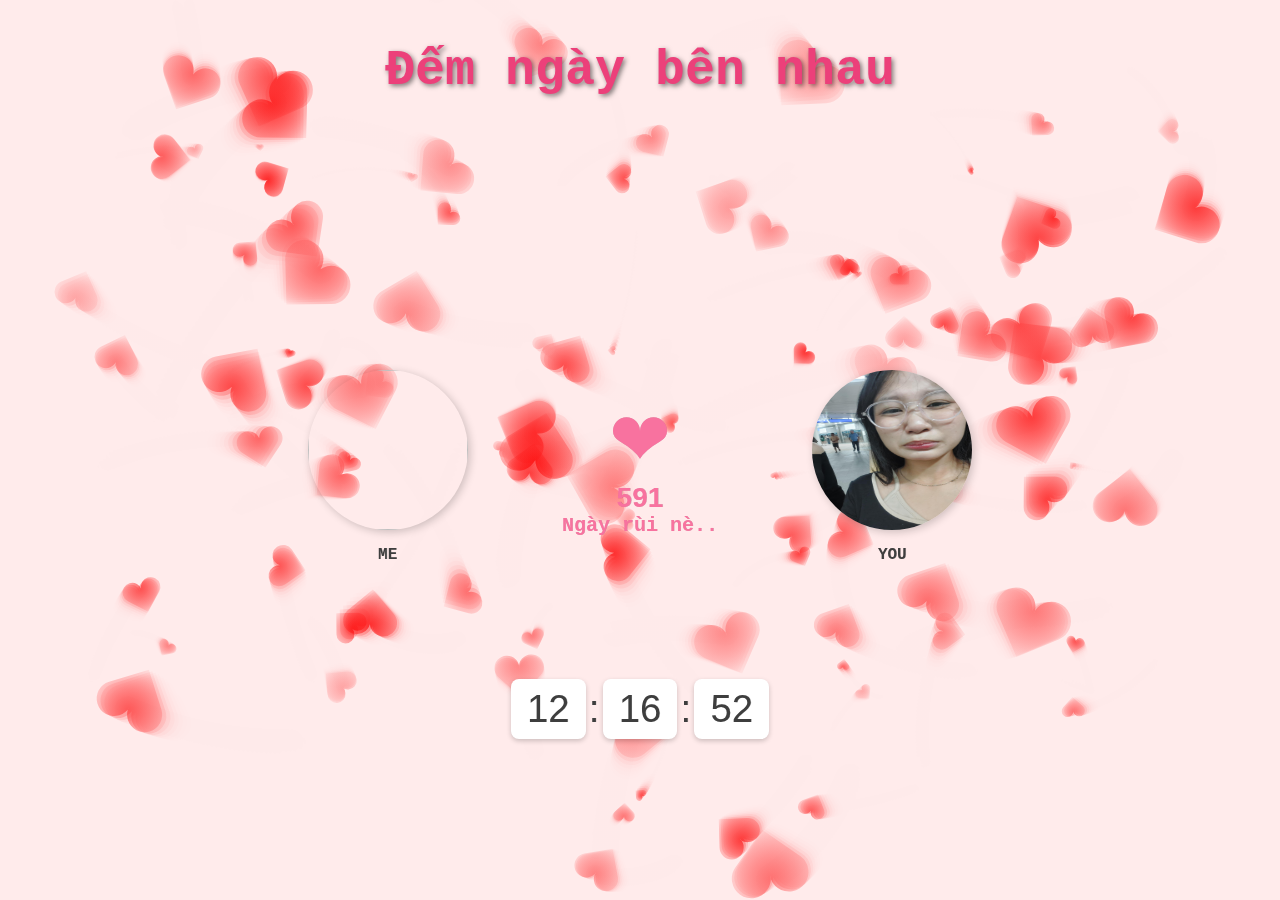
==== index.html @ c3eca8cc "Add files via upload" ====
<!DOCTYPE html>
<html lang="en">
<head>
    <meta charset="UTF-8">
    <meta name="viewport" content="width=device-width, initial-scale=1.0">
    <title>Đếm ngày</title>
    <link href="https://fonts.googleapis.com/css2?family=Cinzel&display=swap" rel="stylesheet">

    <style>
        html,
        body {
            margin: 0;
            padding: 0;
            overflow: hidden;
            height: 100%;
        }

        canvas {
            position: absolute;
            top: 0;
            left: 0;
            z-index: -1;
           
        }

        #c {
            background-color: #ffffff;
        }

        img {
            max-width: 100%;
        }

        body {
            display: grid;
            font-family: "Segoe UI", sans-serif;
            grid-template-columns: repeat(12, 1fr);
            grid-auto-rows: minmax(auto, auto);
            color: #3e3e3e;
            text-shadow: 0.4px 0.4px 0.4px rgba(0, 0, 0, .2);
        }

        a {
            font-family: 'Courier New', Courier, monospace;
            grid-column: span 3;
            text-align: center;
            margin-top: 1.6rem;
        }

        b{
            font-family: 'Courier New', Courier, monospace;
            text-align: center;
            font-size: 20px;
        }

        h1 {
            grid-column: span 3;
            text-align: center;
            color: #ec407a;
            margin-top: 1rem;
            font-size: 50px;
            font-family: 'Courier New', Courier, monospace;
            text-shadow: 2px 2px 5px rgba(0, 0, 0, 0.5);
            font-weight: bold;
        }

        #wrapper {
            display: grid;
            grid-column: 3 / 11;
            grid-template-columns: repeat(3, 1fr);
            grid-auto-rows: minmax(auto, auto);
            grid-row-gap: 10px;
            margin-top: 1.6rem;
        }

        #clock-box,
        #info {
            grid-column: span 3;
            display: grid;
            grid-template-columns: repeat(12, 1fr);
        }

        #clock-box #clock {
            grid-column: 4 / 10;
            padding: .6rem 2rem;
            padding-top: .8rem;
            text-align: center;
            font-size: 2.4rem;
            border-radius: 50rem;
        }

        .time-container {
            display: flex;
            justify-content: center;
            align-items: center;
        }

        .time-part {
            background-color: #fff;
            padding: 0.5rem 1rem;
            border-radius: 8px;
            font-size: 2.4rem;
            font-family: "Arial", sans-serif;
            margin: 0 0.2rem;
            box-shadow: 0 2px 5px rgba(0, 0, 0, .2);
        }

        date,
        time {
            display: block;
        }

        date {
            border-radius: 8px;
            font-size: 28px;
            font-weight: bold;
        }

        time {
            font-family: "Arial", sans-serif;
            font-size: 16px;
            letter-spacing: 0.2px;
        }

        .avt {
            width: 160px;
            height: 160px;
            border-radius: 50%;
            box-shadow: 2px 2px 8px rgba(0, 0, 0, .2);
        }

        #heart {
            grid-column: span 2;
            display: grid;
            grid-template-rows: 2;
            font-size: 74px;
            color: #f8729f;
            align-self: center;
            padding-bottom: 1rem;
            text-align: center;
            animation: heartbeat 1.5s infinite;
            display: inline-block;
        }

        @keyframes heartbeat {
            0% {
                transform: scale(1);
            }

            25% {
                transform: scale(1.2);
            }

            50% {
                transform: scale(1);
            }

            75% {
                transform: scale(1.2);
            }

            100% {
                transform: scale(1);
            }
        }

        #info {
            display: flex;
            justify-content: space-evenly;
            align-items: center;
            width: 100%;
        }

        #info .one {
            grid-column: 3 / 6;
            text-align: center;
            font-family: 'Courier New', Courier, monospace;
            font-weight: bold;
        }

        #info .two {
            grid-column: 8 / 11;
            text-align: center;
            font-family: 'Courier New', Courier, monospace;
            font-weight: bold;
        }

        #info .one,
        #info #heart,
        #info .two {
            display: flex;
            flex-direction: column;
            align-items: center;
        }

        
        @media (max-width: 600px) {
            #info {
                flex-direction: row;
                overflow-x: auto;
            }

            #info .one,
            #info #heart,
            #info .two {
                margin: 0 10px;
            }
        }

        @media (max-width: 992px) {
            #wrapper {
                grid-column: span 12;
            }

            #clock-box #clock {
                grid-column: 2 / 12;
            }

            .avt {
                width: 120px;
                height: 120px;
            }

            #info .one,
            #info .two {
                grid-column: span 12;
            }

            #heart {
                grid-column: span 12;
                padding-bottom: 1rem;
            }
        }

        button {
            text-align: center;
            padding: 1rem 2rem;
            font-family:Georgia, 'Times New Roman', Times, serif;
            font-size: 18px;
            background-color: #ec407a;
            color: white;
            border: none;
            border-radius: 50px;
            cursor: pointer;
            transition: background-color 0.3s ease;
            box-shadow: 0 2px 5px rgba(0, 0, 0, .2);
        }

        button:hover {
            background-color: #d81b60;
        }

        #link-to-album {
            display: block;
            width: 100%;
            text-align: center;
        }

        #link-to-album button {
            display: inline-block;
            margin: 0 auto;
            padding: 1rem 2rem;
            font-size: 18px;
            background-color: #ec407a;
            color: white;
            border: none;
            border-radius: 50px;
            cursor: pointer;
            transition: background-color 0.3s ease;
        }

        #link-to-album button:hover {
            background-color: #d81b60;
        }
    </style>
</head>

<body onclick="playAudio()">
    <canvas id="c" width="948" height="586"></canvas>
    <div id="wrapper">
        <h1>Đếm ngày bên nhau</h1>

        <div id="info">
            <div class="one">
                <img src="https://tenor.com/vi/view/greenmemeeffect-gme-cute-frog-green-gif-17912844041644444676.gif" class="avt">
                <p>ME</p>
            </div>
            <div id="heart">
                ❤ 
                <date>0</date>
                <b>Ngày rùi nè..</b>
            </div>
            <div class="two">
                <img src="you.jpg"
                    class="avt">
                <p>YOU</p>
            </div>
        </div>

        <div id="clock-box">
            <div id="clock">
                <div class="time-container">
                    <div class="time-part" id="hours">00</div>:
                    <div class="time-part" id="minutes">00</div>:
                    <div class="time-part" id="seconds">00</div>
                </div>
            </div>
        </div>

     

        <audio id="myAudio">
            <source src="./ST.mp3" type="audio/mp3">
            Trình duyệt của bạn không hỗ trợ thẻ audio.
        </audio>

    </div>
    <script src="./script.js"></script>

</body>

</html>
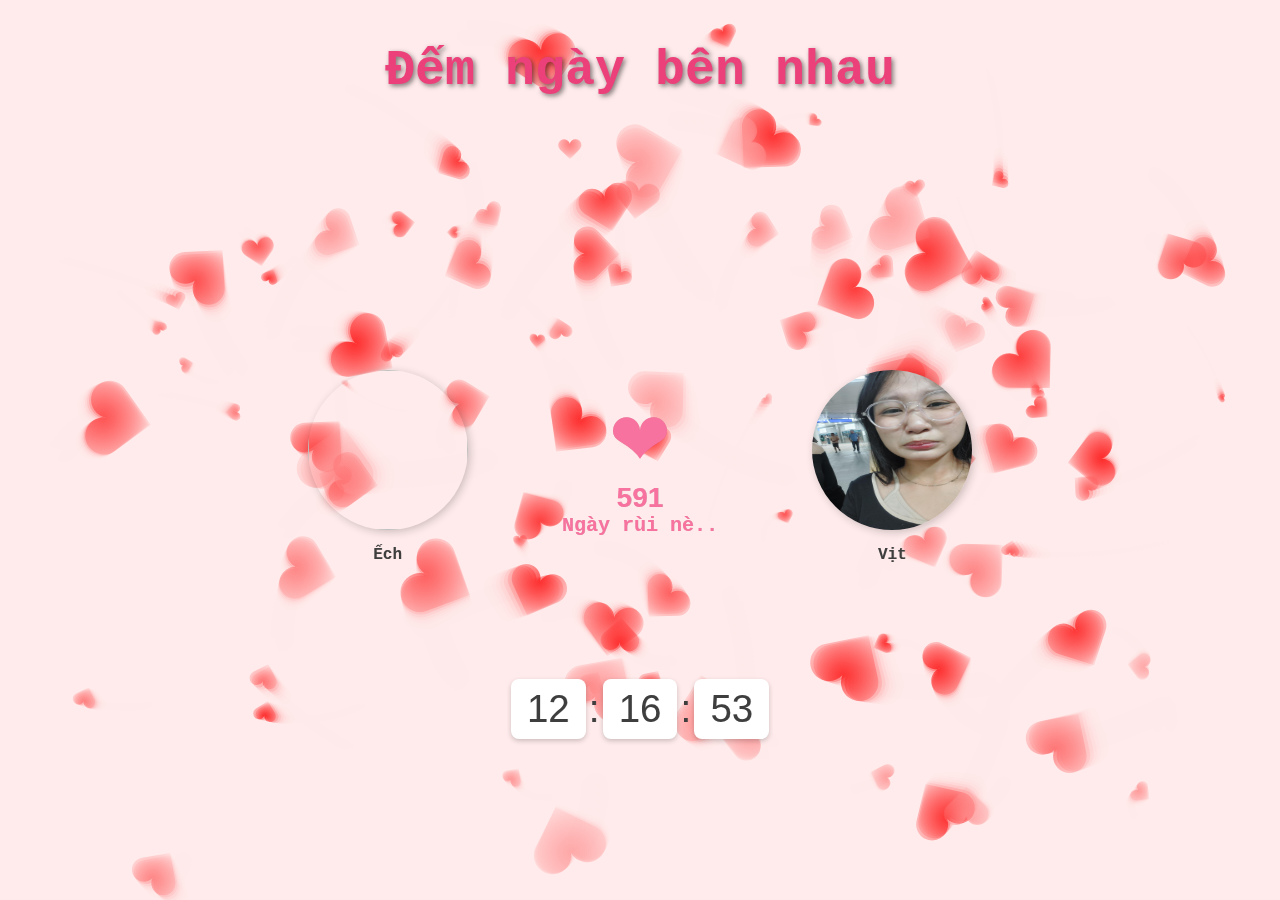
==== commit 6dc2f9fc: "Update index.html" ====
--- a/index.html
+++ b/index.html
@@ -283,7 +283,7 @@
         <div id="info">
             <div class="one">
                 <img src="https://tenor.com/vi/view/greenmemeeffect-gme-cute-frog-green-gif-17912844041644444676.gif" class="avt">
-                <p>ME</p>
+                <p>Ếch</p>
             </div>
             <div id="heart">
                 ❤ 
@@ -293,7 +293,7 @@
             <div class="two">
                 <img src="you.jpg"
                     class="avt">
-                <p>YOU</p>
+                <p>Vịt</p>
             </div>
         </div>
 
@@ -319,4 +319,4 @@
 
 </body>
 
-</html>+</html>
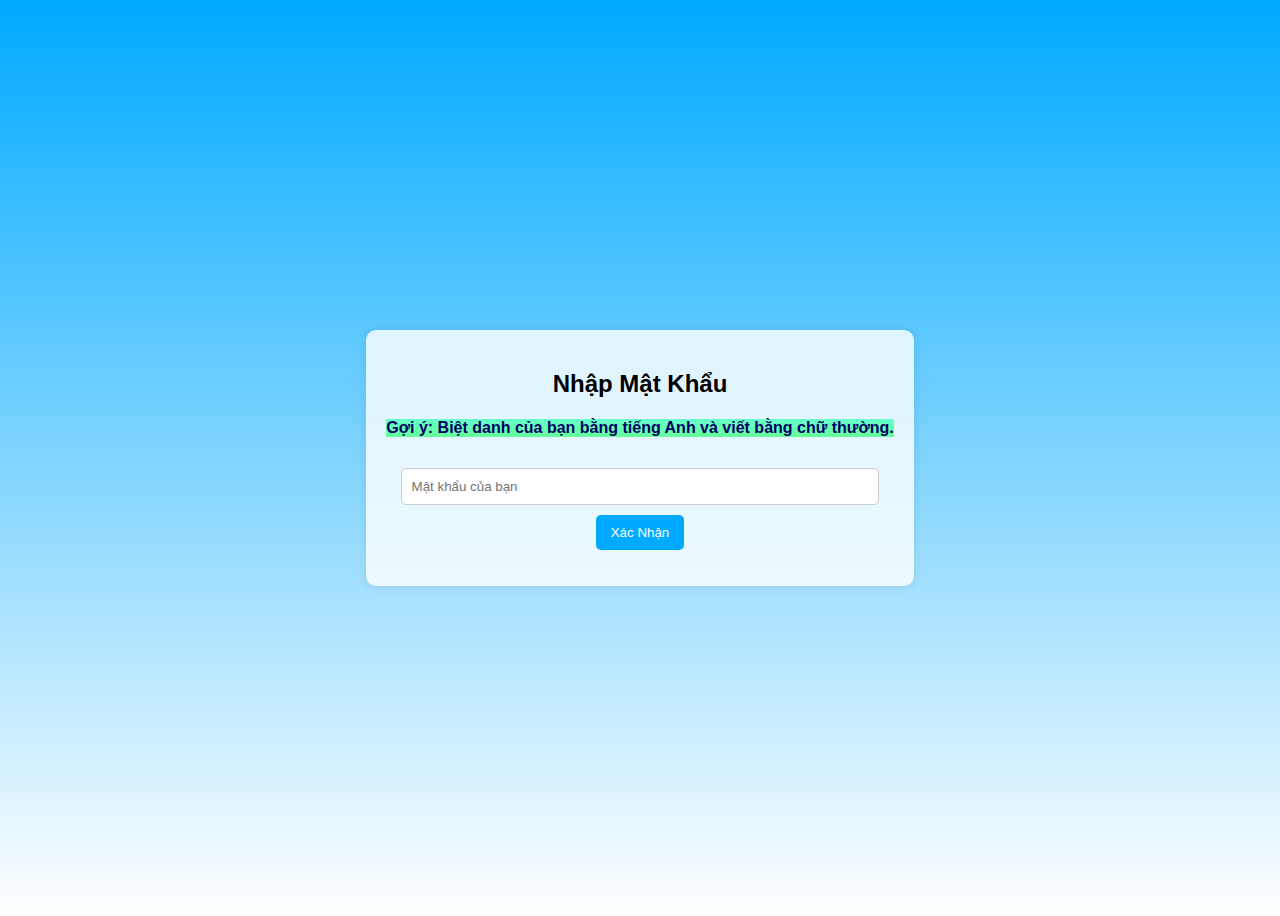
==== commit 1d9ede58: "Add files via upload" ====
--- a/index.html
+++ b/index.html
@@ -1,322 +1,71 @@
 <!DOCTYPE html>
-<html lang="en">
+<html lang="vi">
 <head>
     <meta charset="UTF-8">
     <meta name="viewport" content="width=device-width, initial-scale=1.0">
-    <title>Đếm ngày</title>
-    <link href="https://fonts.googleapis.com/css2?family=Cinzel&display=swap" rel="stylesheet">
-
+    <title>Trang Nhập Mật Khẩu</title>
     <style>
-        html,
         body {
-            margin: 0;
-            padding: 0;
-            overflow: hidden;
-            height: 100%;
-        }
-
-        canvas {
-            position: absolute;
-            top: 0;
-            left: 0;
-            z-index: -1;
-           
-        }
-
-        #c {
-            background-color: #ffffff;
-        }
-
-        img {
-            max-width: 100%;
-        }
-
-        body {
-            display: grid;
-            font-family: "Segoe UI", sans-serif;
-            grid-template-columns: repeat(12, 1fr);
-            grid-auto-rows: minmax(auto, auto);
-            color: #3e3e3e;
-            text-shadow: 0.4px 0.4px 0.4px rgba(0, 0, 0, .2);
-        }
-
-        a {
-            font-family: 'Courier New', Courier, monospace;
-            grid-column: span 3;
-            text-align: center;
-            margin-top: 1.6rem;
-        }
-
-        b{
-            font-family: 'Courier New', Courier, monospace;
-            text-align: center;
-            font-size: 20px;
-        }
-
-        h1 {
-            grid-column: span 3;
-            text-align: center;
-            color: #ec407a;
-            margin-top: 1rem;
-            font-size: 50px;
-            font-family: 'Courier New', Courier, monospace;
-            text-shadow: 2px 2px 5px rgba(0, 0, 0, 0.5);
-            font-weight: bold;
-        }
-
-        #wrapper {
-            display: grid;
-            grid-column: 3 / 11;
-            grid-template-columns: repeat(3, 1fr);
-            grid-auto-rows: minmax(auto, auto);
-            grid-row-gap: 10px;
-            margin-top: 1.6rem;
-        }
-
-        #clock-box,
-        #info {
-            grid-column: span 3;
-            display: grid;
-            grid-template-columns: repeat(12, 1fr);
-        }
-
-        #clock-box #clock {
-            grid-column: 4 / 10;
-            padding: .6rem 2rem;
-            padding-top: .8rem;
-            text-align: center;
-            font-size: 2.4rem;
-            border-radius: 50rem;
-        }
-
-        .time-container {
+            height: 100vh;
             display: flex;
             justify-content: center;
             align-items: center;
+            background: linear-gradient(to bottom, #00aaff, #ffffff);
+            font-family: Arial, sans-serif;
         }
-
-        .time-part {
-            background-color: #fff;
-            padding: 0.5rem 1rem;
-            border-radius: 8px;
-            font-size: 2.4rem;
-            font-family: "Arial", sans-serif;
-            margin: 0 0.2rem;
-            box-shadow: 0 2px 5px rgba(0, 0, 0, .2);
+        .container {
+            text-align: center;
+            background-color: rgba(255, 255, 255, 0.8);
+            padding: 20px;
+            border-radius: 10px;
+            box-shadow: 0 0 10px rgba(0, 0, 0, 0.1);
         }
-
-        date,
-        time {
-            display: block;
+        input[type="password"] {
+            padding: 10px;
+            margin: 10px 0;
+            border: 1px solid #ccc;
+            border-radius: 5px;
+            width: 90%;
         }
-
-        date {
-            border-radius: 8px;
-            font-size: 28px;
-            font-weight: bold;
-        }
-
-        time {
-            font-family: "Arial", sans-serif;
-            font-size: 16px;
-            letter-spacing: 0.2px;
-        }
-
-        .avt {
-            width: 160px;
-            height: 160px;
-            border-radius: 50%;
-            box-shadow: 2px 2px 8px rgba(0, 0, 0, .2);
-        }
-
-        #heart {
-            grid-column: span 2;
-            display: grid;
-            grid-template-rows: 2;
-            font-size: 74px;
-            color: #f8729f;
-            align-self: center;
-            padding-bottom: 1rem;
-            text-align: center;
-            animation: heartbeat 1.5s infinite;
-            display: inline-block;
-        }
-
-        @keyframes heartbeat {
-            0% {
-                transform: scale(1);
-            }
-
-            25% {
-                transform: scale(1.2);
-            }
-
-            50% {
-                transform: scale(1);
-            }
-
-            75% {
-                transform: scale(1.2);
-            }
-
-            100% {
-                transform: scale(1);
-            }
-        }
-
-        #info {
-            display: flex;
-            justify-content: space-evenly;
-            align-items: center;
-            width: 100%;
-        }
-
-        #info .one {
-            grid-column: 3 / 6;
-            text-align: center;
-            font-family: 'Courier New', Courier, monospace;
-            font-weight: bold;
-        }
-
-        #info .two {
-            grid-column: 8 / 11;
-            text-align: center;
-            font-family: 'Courier New', Courier, monospace;
-            font-weight: bold;
-        }
-
-        #info .one,
-        #info #heart,
-        #info .two {
-            display: flex;
-            flex-direction: column;
-            align-items: center;
-        }
-
-        
-        @media (max-width: 600px) {
-            #info {
-                flex-direction: row;
-                overflow-x: auto;
-            }
-
-            #info .one,
-            #info #heart,
-            #info .two {
-                margin: 0 10px;
-            }
-        }
-
-        @media (max-width: 992px) {
-            #wrapper {
-                grid-column: span 12;
-            }
-
-            #clock-box #clock {
-                grid-column: 2 / 12;
-            }
-
-            .avt {
-                width: 120px;
-                height: 120px;
-            }
-
-            #info .one,
-            #info .two {
-                grid-column: span 12;
-            }
-
-            #heart {
-                grid-column: span 12;
-                padding-bottom: 1rem;
-            }
-        }
-
         button {
-            text-align: center;
-            padding: 1rem 2rem;
-            font-family:Georgia, 'Times New Roman', Times, serif;
-            font-size: 18px;
-            background-color: #ec407a;
+            padding: 10px 15px;
+            background-color: #00aaff;
             color: white;
             border: none;
-            border-radius: 50px;
+            border-radius: 5px;
             cursor: pointer;
-            transition: background-color 0.3s ease;
-            box-shadow: 0 2px 5px rgba(0, 0, 0, .2);
         }
-
-        button:hover {
-            background-color: #d81b60;
+        
+		button:hover {
+            background-color: #0088cc;
         }
-
-        #link-to-album {
-            display: block;
-            width: 100%;
-            text-align: center;
-        }
-
-        #link-to-album button {
-            display: inline-block;
-            margin: 0 auto;
-            padding: 1rem 2rem;
-            font-size: 18px;
-            background-color: #ec407a;
-            color: white;
-            border: none;
-            border-radius: 50px;
-            cursor: pointer;
-            transition: background-color 0.3s ease;
-        }
-
-        #link-to-album button:hover {
-            background-color: #d81b60;
+		h4 {
+           background: linear-gradient(to bottom, #66FFCC, #66FF99);
+		   color: 	#000066;
         }
     </style>
 </head>
+<body>
+    <div class="container">
+        <h2>Nhập Mật Khẩu</h2>
+		<h4>Gợi ý: Biệt danh của bạn bằng tiếng Anh và viết bằng chữ thường.</h4>
+        <input type="password" id="password" placeholder="Mật khẩu của bạn">
+        <button onclick="checkPassword()">Xác Nhận</button>
+        <p id="message" style="color: red;"></p>
+    </div>
 
-<body onclick="playAudio()">
-    <canvas id="c" width="948" height="586"></canvas>
-    <div id="wrapper">
-        <h1>Đếm ngày bên nhau</h1>
+    <script>
+        function checkPassword() {
+            const password = document.getElementById('password').value;
+            const correctPassword = 'duck'; // Thay đổi mật khẩu ở đây nếu cần
+            const message = document.getElementById('message');
 
-        <div id="info">
-            <div class="one">
-                <img src="https://tenor.com/vi/view/greenmemeeffect-gme-cute-frog-green-gif-17912844041644444676.gif" class="avt">
-                <p>Ếch</p>
-            </div>
-            <div id="heart">
-                ❤ 
-                <date>0</date>
-                <b>Ngày rùi nè..</b>
-            </div>
-            <div class="two">
-                <img src="you.jpg"
-                    class="avt">
-                <p>Vịt</p>
-            </div>
-        </div>
-
-        <div id="clock-box">
-            <div id="clock">
-                <div class="time-container">
-                    <div class="time-part" id="hours">00</div>:
-                    <div class="time-part" id="minutes">00</div>:
-                    <div class="time-part" id="seconds">00</div>
-                </div>
-            </div>
-        </div>
-
-     
-
-        <audio id="myAudio">
-            <source src="./ST.mp3" type="audio/mp3">
-            Trình duyệt của bạn không hỗ trợ thẻ audio.
-        </audio>
-
-    </div>
-    <script src="./script.js"></script>
-
+            if (password === correctPassword) {
+                window.location.href = 'index1.html'; // Thay đổi đường dẫn trang mới ở đây
+            } else {
+                message.textContent = 'Mật khẩu không đúng. Vui lòng thử lại.';
+            }
+        }
+    </script>
 </body>
-
-</html>
+</html>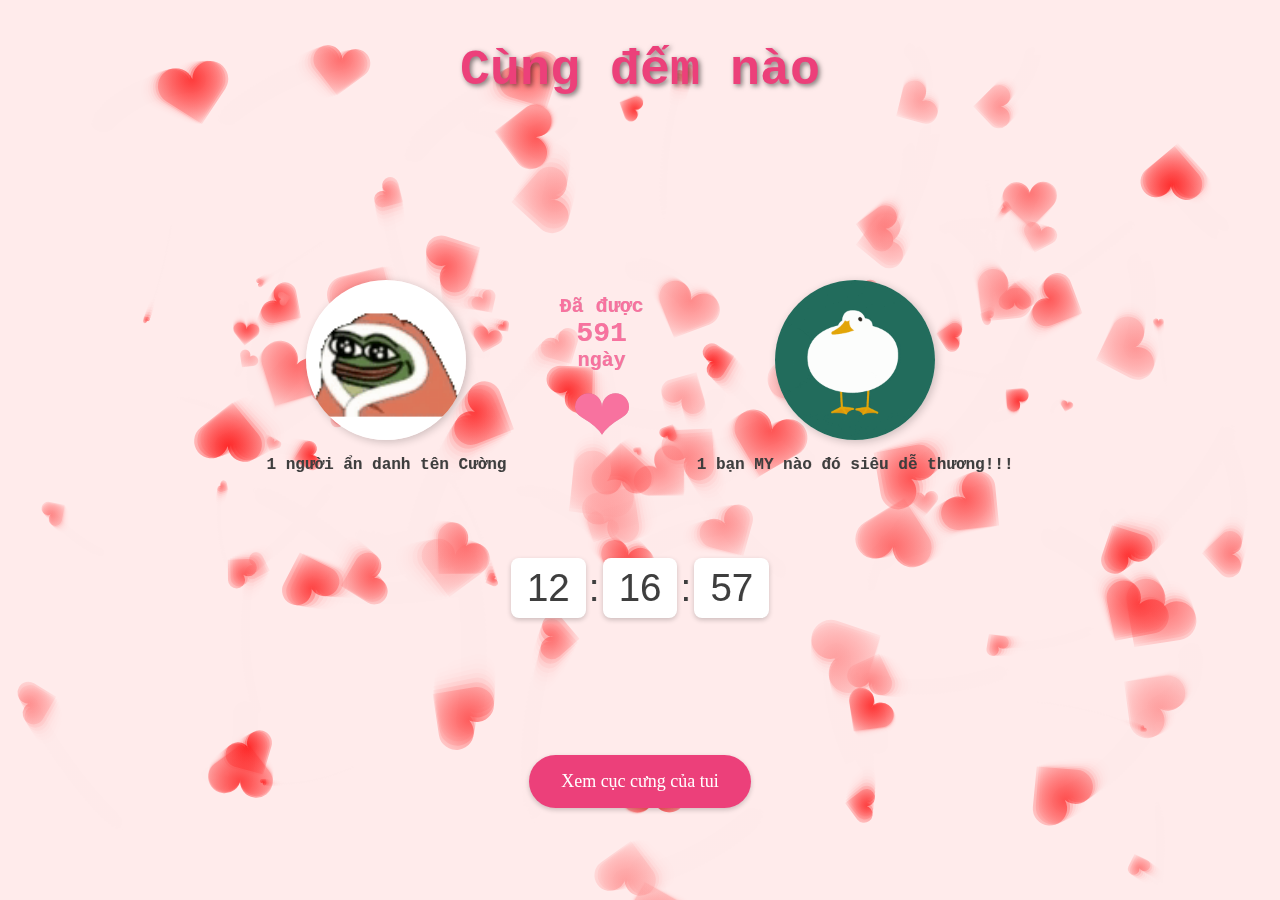
==== commit 6fac2de5: "Add files via upload" ====
--- a/index.html
+++ b/index.html
@@ -1,71 +1,332 @@
 <!DOCTYPE html>
-<html lang="vi">
+<html lang="en">
 <head>
     <meta charset="UTF-8">
     <meta name="viewport" content="width=device-width, initial-scale=1.0">
-    <title>Trang Nhập Mật Khẩu</title>
+    <title>Đếm ngày</title>
+    <link href="https://fonts.googleapis.com/css2?family=Cinzel&display=swap" rel="stylesheet">
+
     <style>
+	
+ @font-face {
+    font-family: 'Valentine1';
+    src: url(Kissing Season.ttf);
+}          
+        html,
         body {
-            height: 100vh;
+            margin: 0;
+            padding: 0;
+            overflow: hidden;
+            height: 100%;
+			
+        }
+
+        canvas {
+            position: absolute;
+            top: 0;
+            left: 0;
+            z-index: -1;
+           
+        }
+
+        #c {
+            background-color: #ffffff;
+        }
+
+        img {
+            max-width: 100%;
+        }
+
+        body {
+            display: grid;
+            font-family: "Segoe UI", sans-serif;
+            grid-template-columns: repeat(12, 1fr);
+            grid-auto-rows: minmax(auto, auto);
+            color: #3e3e3e;
+            text-shadow: 0.4px 0.4px 0.4px rgba(0, 0, 0, .2);
+        }
+
+        a {
+            font-family: 'Courier New', Courier, monospace;
+            grid-column: span 3;
+            text-align: center;
+            margin-top: 1.6rem;
+        }
+
+        b{
+            font-family: 'Courier New', Courier, monospace;
+            text-align: center;
+            font-size: 20px;
+        }
+
+        h1 {
+            grid-column: span 3;
+            text-align: center;
+            color: #ec407a;
+            margin-top: 1rem;
+            font-size: 50px;
+          font-family: 'Courier New', Courier, monospace;
+            text-shadow: 2px 2px 5px rgba(0, 0, 0, 0.5);
+            font-weight: bold;
+        }
+
+        #wrapper {
+            display: grid;
+            grid-column: 3 / 11;
+            grid-template-columns: repeat(3, 1fr);
+            grid-auto-rows: minmax(auto, auto);
+            grid-row-gap: 10px;
+            margin-top: 1.6rem;
+        }
+
+        #clock-box,
+        #info {
+            grid-column: span 3;
+            display: grid;
+            grid-template-columns: repeat(12, 1fr);
+        }
+
+        #clock-box #clock {
+            grid-column: 4 / 10;
+            padding: .6rem 2rem;
+            padding-top: .8rem;
+            text-align: center;
+            font-size: 2.4rem;
+            border-radius: 50rem;
+        }
+
+        .time-container {
             display: flex;
             justify-content: center;
             align-items: center;
-            background: linear-gradient(to bottom, #00aaff, #ffffff);
-            font-family: Arial, sans-serif;
-        }
-        .container {
-            text-align: center;
-            background-color: rgba(255, 255, 255, 0.8);
-            padding: 20px;
-            border-radius: 10px;
-            box-shadow: 0 0 10px rgba(0, 0, 0, 0.1);
-        }
-        input[type="password"] {
-            padding: 10px;
-            margin: 10px 0;
-            border: 1px solid #ccc;
-            border-radius: 5px;
-            width: 90%;
-        }
+        }
+
+        .time-part {
+            background-color: #fff;
+            padding: 0.5rem 1rem;
+            border-radius: 8px;
+            font-size: 2.4rem;
+            font-family: "Arial", sans-serif;
+            margin: 0 0.2rem;
+            box-shadow: 0 2px 5px rgba(0, 0, 0, .2);
+        }
+
+        date,
+        time {
+            display: block;
+        }
+              a {
+			  
+			  }
+        date {
+            border-radius: 8px;
+            font-size: 28px;
+            font-weight: bold;
+        }
+
+        time {
+            font-family: "Arial", sans-serif;
+            font-size: 16px;
+            letter-spacing: 0.2px;
+        }
+
+        .avt {
+            width: 160px;
+            height: 160px;
+            border-radius: 50%;
+            box-shadow: 2px 2px 8px rgba(0, 0, 0, .2);
+        }
+
+        #heart {
+            grid-column: span 2;
+            display: grid;
+            grid-template-rows: 2;
+            font-size: 74px;
+            color: #f8729f;
+            align-self: center;
+            padding-bottom: 1rem;
+            text-align: center;
+            animation: heartbeat 1.5s infinite;
+            display: inline-block;
+        }
+
+        @keyframes heartbeat {
+            0% {
+                transform: scale(1);
+            }
+
+            25% {
+                transform: scale(1.2);
+            }
+
+            50% {
+                transform: scale(1);
+            }
+
+            75% {
+                transform: scale(1.2);
+            }
+
+            100% {
+                transform: scale(1);
+            }
+        }
+
+        #info {
+            display: flex;
+            justify-content: space-evenly;
+            align-items: center;
+            width: 100%;
+        }
+
+        #info .one {
+            grid-column: 3 / 6;
+            text-align: center;
+            font-family: 'Courier New', Courier, monospace;
+            font-weight: bold;
+        }
+
+        #info .two {
+            grid-column: 8 / 11;
+            text-align: center;
+            font-family: 'Courier New', Courier, monospace;
+            font-weight: bold;
+        }
+
+        #info .one,
+        #info #heart,
+        #info .two {
+            display: flex;
+            flex-direction: column;
+            align-items: center;
+        }
+
+        
+        @media (max-width: 600px) {
+            #info {
+                flex-direction: row;
+                overflow-x: auto;
+            }
+
+            #info .one,
+            #info #heart,
+            #info .two {
+                margin: 0 10px;
+            }
+        }
+
+        @media (max-width: 992px) {
+            #wrapper {
+                grid-column: span 12;
+            }
+
+            #clock-box #clock {
+                grid-column: 2 / 12;
+            }
+
+            .avt {
+                width: 120px;
+                height: 120px;
+            }
+
+            #info .one,
+            #info .two {
+                grid-column: span 12;
+            }
+
+            #heart {
+                grid-column: span 12;
+                padding-bottom: 1rem;
+            }
+        }
+
         button {
-            padding: 10px 15px;
-            background-color: #00aaff;
+            text-align: center;
+            padding: 1rem 2rem;
+            font-family:Georgia, 'Times New Roman', Times, serif;
+            font-size: 18px;
+            background-color: #ec407a;
             color: white;
             border: none;
-            border-radius: 5px;
+            border-radius: 50px;
             cursor: pointer;
-        }
-        
-		button:hover {
-            background-color: #0088cc;
-        }
-		h4 {
-           background: linear-gradient(to bottom, #66FFCC, #66FF99);
-		   color: 	#000066;
+            transition: background-color 0.3s ease;
+            box-shadow: 0 2px 5px rgba(0, 0, 0, .2);
+        }
+
+        button:hover {
+            background-color: #d81b60;
+        }
+
+        #link-to-album {
+            display: block;
+            width: 100%;
+            text-align: center;
+        }
+
+        #link-to-album button {
+            display: inline-block;
+            margin: 0 auto;
+            padding: 1rem 2rem;
+            font-size: 18px;
+            background-color: #ec407a;
+            color: white;
+            border: none;
+            border-radius: 50px;
+            cursor: pointer;
+            transition: background-color 0.3s ease;
+        }
+
+        #link-to-album button:hover {
+            background-color: #d81b60;
         }
     </style>
 </head>
-<body>
-    <div class="container">
-        <h2>Nhập Mật Khẩu</h2>
-		<h4>Gợi ý: Biệt danh của bạn bằng tiếng Anh và viết bằng chữ thường.</h4>
-        <input type="password" id="password" placeholder="Mật khẩu của bạn">
-        <button onclick="checkPassword()">Xác Nhận</button>
-        <p id="message" style="color: red;"></p>
+
+<body onclick="playAudio()">
+    <canvas id="c" width="948" height="586"></canvas>
+    <div id="wrapper">
+        <h1>Cùng đếm nào</h1>
+
+        <div id="info">
+            <div class="one">
+                <img src="tenor.gif" class="avt">
+                <p>1 người ẩn danh tên Cường</p>
+            </div>
+            <div id="heart">
+                 
+                
+                <b>Đã được <date>0</date> ngày</b>
+				❤
+            </div>
+            <div class="two">
+                <img src="tenor1.gif"
+                    class="avt">
+                <p>1 bạn MY nào đó siêu dễ thương!!!</p>
+            </div>
+        </div>
+
+        <div id="clock-box">
+            <div id="clock">
+                <div class="time-container">
+                    <div class="time-part" id="hours">00</div>:
+                    <div class="time-part" id="minutes">00</div>:
+                    <div class="time-part" id="seconds">00</div>
+                </div>
+            </div>
+        </div>
+		<a href="hinh.html" id="link-to-album"><button>Xem cục cưng của tui</button></a>
+
+     
+
+        <audio id="myAudio">
+            <source src="./ST.mp3" type="audio/mp3">
+            Trình duyệt của bạn không hỗ trợ thẻ audio.
+        </audio>
+
     </div>
-
-    <script>
-        function checkPassword() {
-            const password = document.getElementById('password').value;
-            const correctPassword = 'duck'; // Thay đổi mật khẩu ở đây nếu cần
-            const message = document.getElementById('message');
-
-            if (password === correctPassword) {
-                window.location.href = 'index1.html'; // Thay đổi đường dẫn trang mới ở đây
-            } else {
-                message.textContent = 'Mật khẩu không đúng. Vui lòng thử lại.';
-            }
-        }
-    </script>
+    <script src="./script.js"></script>
+
 </body>
-</html>+
+</html>
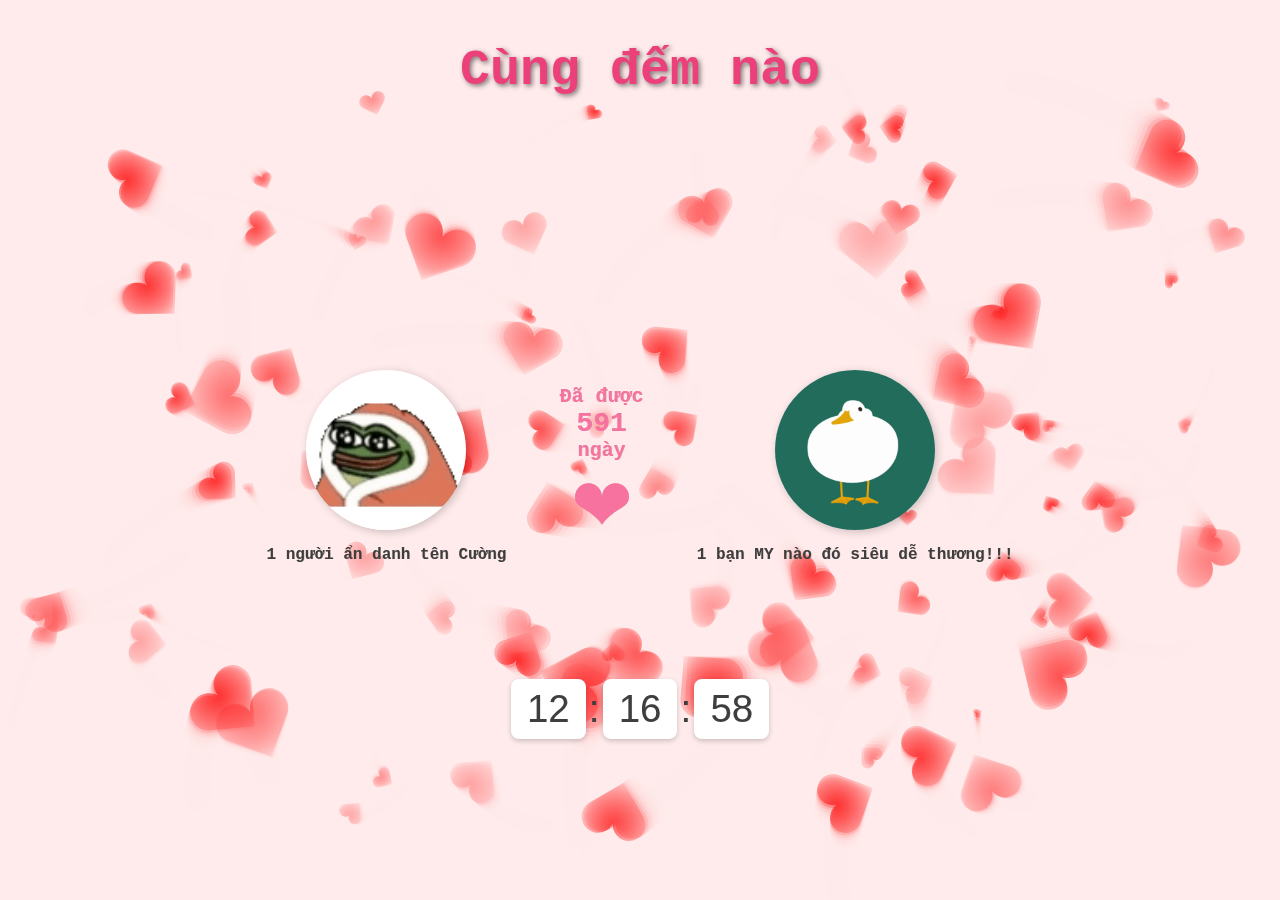
==== commit 53188f51: "Update index.html" ====
--- a/index.html
+++ b/index.html
@@ -315,7 +315,7 @@
                 </div>
             </div>
         </div>
-		<a href="hinh.html" id="link-to-album"><button>Xem cục cưng của tui</button></a>
+		
 
      
 
